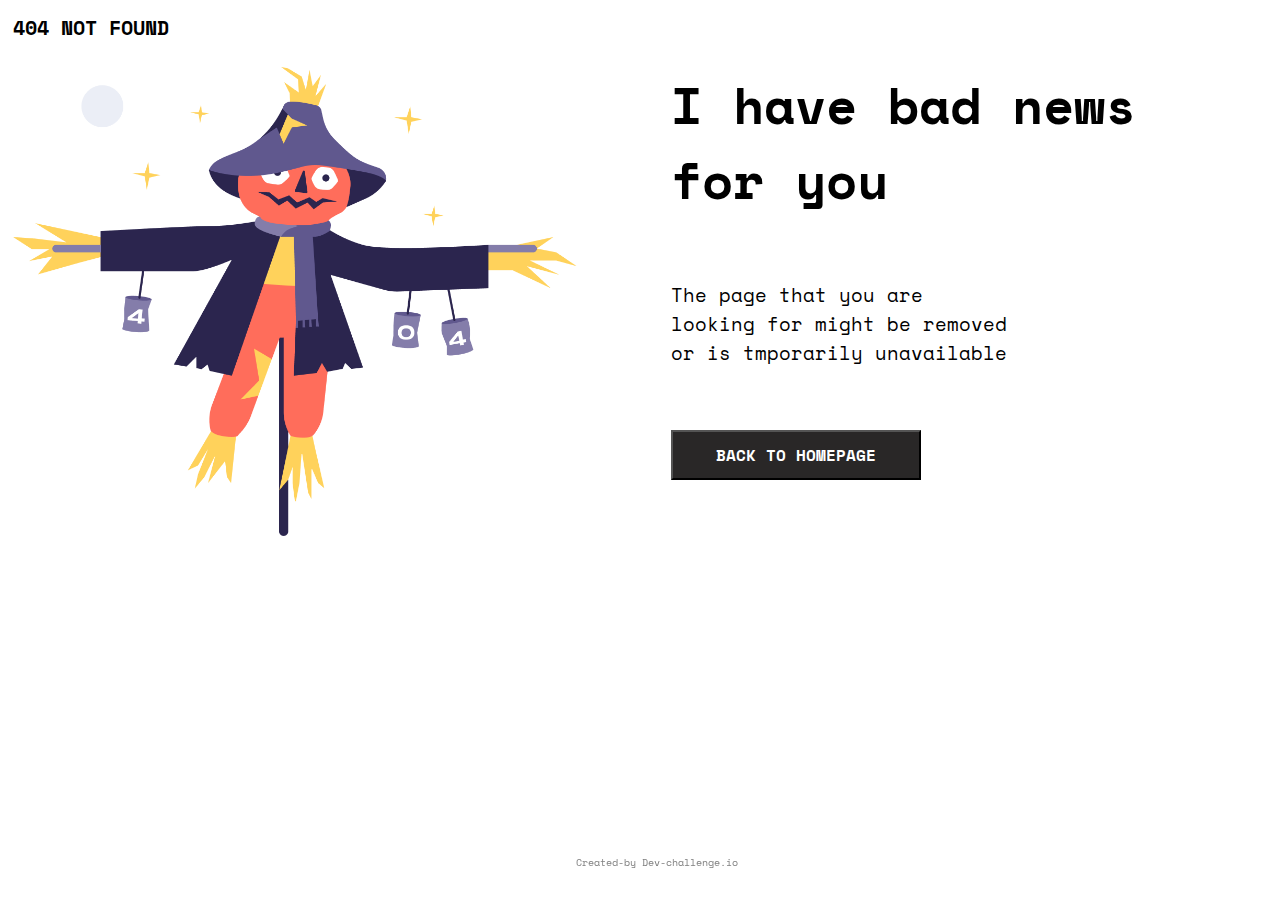
==== index-404.html @ 1ccb79a0 "first commit" ====
<!DOCTYPE html>
<html lang="en">

<head>
    <meta charset="UTF-8">
    <meta http-equiv="X-UA-Compatible" content="IE=edge">
    <meta name="viewport" content="width=device-width, initial-scale=1.0">
    <title>Error 404</title>
    <link rel="stylesheet" href="style/index404.css">
    <link rel="preconnect" href="https://fonts.googleapis.com">
    <link rel="preconnect" href="https://fonts.gstatic.com" crossorigin>
    <link href="https://fonts.googleapis.com/css2?family=Dela+Gothic+One&family=Space+Mono:wght@400;700&display=swap" rel="stylesheet">
</head>

<body>
    <header>
        <div class="header-container">
            <p>404 NOT FOUND</p>
        </div>
    </header>

    <div class="main-container">
        <div class="img-container"><img src="/images/5_6158835299754444104.png"></div>
        <div class="content-container">
            <div class="text-heading">
                <p>I have bad news for you</p>
            </div>
            <div>
                <p class="text">The page that you are looking for might be removed or is tmporarily unavailable</p>
            </div>
            <div class="text-button"><button>BACK TO HOMEPAGE</button></div>
        </div>
    </div>

    <footer>
        <div class="footer-div">
            <P>Created-by Dev-challenge.io</P>
        </div>
    </footer>
</body>

</html>
---- style/index404.css ----
* {
            margin: 0%;
            padding: 0%;
            font-family: 'Space Mono';
        }
        
        .header-container {
            display: flex;
            justify-content: flex-start;
            padding: 1%;
        }
        
        .header-container P {
            font-size: 20px;
            font-family: 'Space Mono';
            font-weight: 700;
        }
        
        .main-container {
            display: flex;
            flex-direction: row;
            justify-content: center;
            margin: 1%;
        }
        
        .img-container {
            width: 100%;
            height: 100%;
        }
        
        .img-container img {
            display: flex;
            align-items: center;
            width: 90%;
            height: 90%;
            padding: 0% 10% 5% 0%;
            position: relative;
        }
        
        .content-container {
            display: flex;
            flex-direction: column;
            align-items: flex-start;
            font-family: 'Space Mono';
            position: relative;
            width: 100%;
            height: 100%;
        }
        
        .text-heading,
        .text,
        .text-button {
            padding: 0% 5% 10% 0%;
            margin: 0% 5%;
            word-wrap: normal;
            position: relative;
        }
        
        .text-heading p {
            font-size: 4vw;
            font-weight: 700;
        }
        
        .text {
            padding-right: 35%;
            font-size: larger;
        }
        
        .text p {
            color: grey;
            font-weight: 500;
            word-spacing: 3%;
        }
        
        .text-button button {
            font-size: 16px;
            font-weight: 700;
            color: white;
            background-color: rgb(41, 39, 39);
            width: 250px;
            height: 50px;
            cursor: pointer;
        }
        
        .footer-div {
            font-size: x-small;
            color: gray;
            display: flex;
            position: fixed;
            top: 95%;
            left: 45%;
        }
        
        @media only screen and (max-width:700px) {
            .main-container {
                flex-direction: column;
                align-items: flex-start;
                justify-items: baseline;
            }
            .text-heading p {
                font-size: 64px;
                font-weight: 700;
            }
        }
        
        @media only screen and (max-width:500px) {
            * {
                padding: 0%;
                margin: 0%;
            }
            .main-container {
                flex-direction: column;
                align-items: flex-start;
                justify-content: space-between;
            }
            .text-heading p {
                font-size: 12vw;
                font-weight: 700;
            }
            .text-heading,
            .text,
            .text-button {
                padding: 0% 0% 0% 0%;
                margin: 0% 0% 10% 0%;
                word-wrap: normal;
                position: relative;
            }
            .img-container img {
                display: flex;
                align-items: center;
                width: 100%;
                height: 100%;
                padding: 0% 10% 5% 0%;
                position: relative;
            }
        }
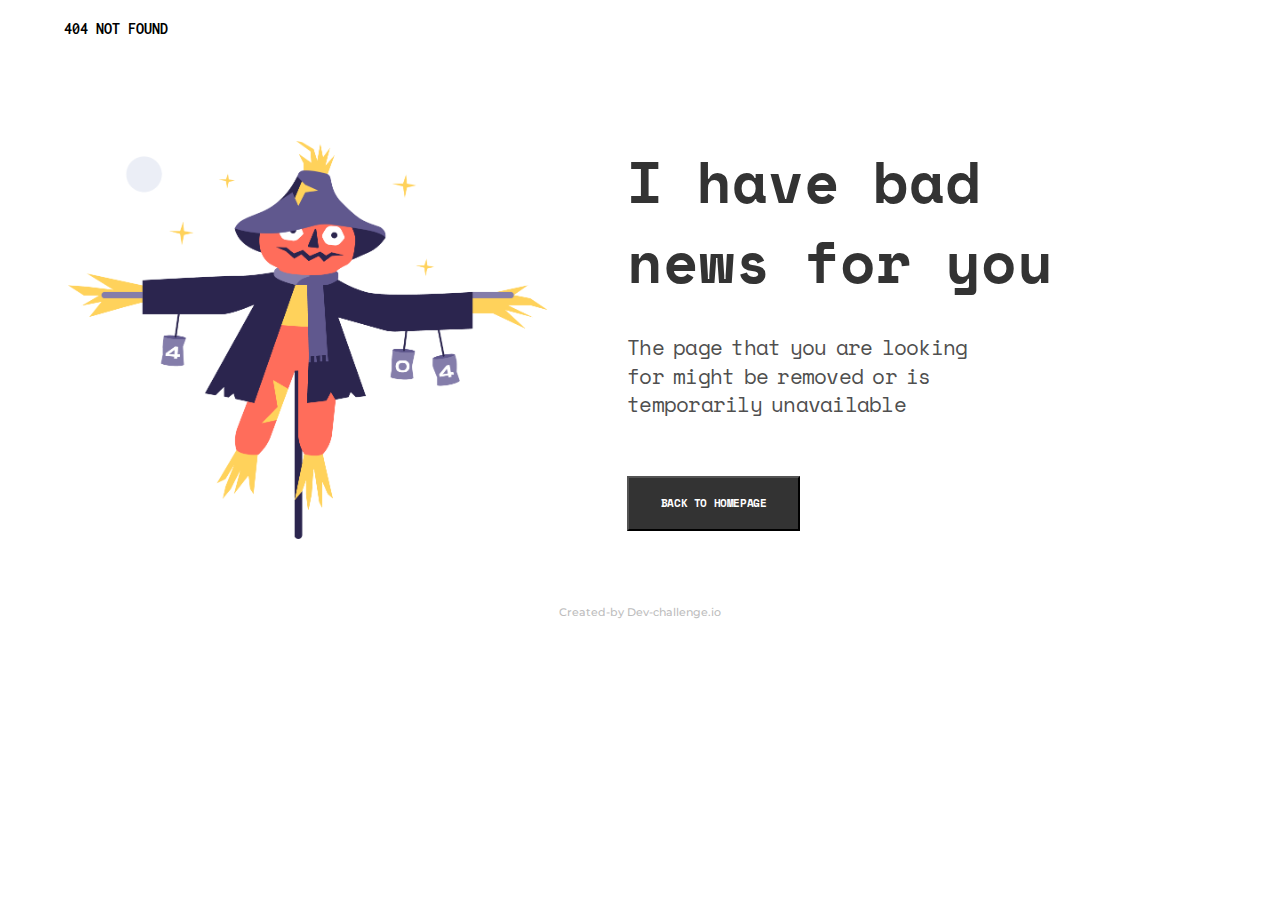
==== commit 5036921a: "fifth update" ====
--- a/index-404.html
+++ b/index-404.html
@@ -10,32 +10,31 @@
     <link rel="preconnect" href="https://fonts.googleapis.com">
     <link rel="preconnect" href="https://fonts.gstatic.com" crossorigin>
     <link href="https://fonts.googleapis.com/css2?family=Dela+Gothic+One&family=Space+Mono:wght@400;700&display=swap" rel="stylesheet">
+    <link href="https://fonts.googleapis.com/css2?family=Montserrat:wght@100&display=swap" rel="stylesheet">
+    <link href="https://fonts.googleapis.com/css2?family=Inconsolata:wght@900&display=swap" rel="stylesheet">
 </head>
 
 <body>
     <header>
-        <div class="header-container">
-            <p>404 NOT FOUND</p>
-        </div>
+        404 NOT FOUND
     </header>
 
     <div class="main-container">
-        <div class="img-container"><img src="/images/5_6158835299754444104.png"></div>
+
+        <div class="scarecrow">
+            <img src="/images/5_6158835299754444104.png">
+        </div>
+
+
         <div class="content-container">
-            <div class="text-heading">
-                <p>I have bad news for you</p>
-            </div>
-            <div>
-                <p class="text">The page that you are looking for might be removed or is tmporarily unavailable</p>
-            </div>
-            <div class="text-button"><button>BACK TO HOMEPAGE</button></div>
+            <p>I have bad news for you</p>
+            <p class="text">The page that you are looking <br> for might be removed or is<br>temporarily unavailable</p>
+            <button>BACK TO HOMEPAGE</button>
         </div>
     </div>
 
     <footer>
-        <div class="footer-div">
-            <P>Created-by Dev-challenge.io</P>
-        </div>
+        <P>Created-by Dev-challenge.io</P>
     </footer>
 </body>
 
--- a/style/index404.css
+++ b/style/index404.css
@@ -1,136 +1,282 @@
         * {
             margin: 0%;
             padding: 0%;
-            font-family: 'Space Mono';
-        }
-        
-        .header-container {
-            display: flex;
-            justify-content: flex-start;
-            padding: 1%;
-        }
-        
-        .header-container P {
-            font-size: 20px;
-            font-family: 'Space Mono';
+        }
+        
+        body {
+            position: relative;
+            background: #FFFFFF;
+        }
+        
+        header {
+            position: absolute;
+            width: 9vw;
+            height: 2vw;
+            left: 5vw;
+            top: 1.25vw;
+            font-family: 'Inconsolata';
+            font-style: normal;
             font-weight: 700;
+            font-size: 1.25vw;
+            line-height: 2vw;
         }
         
         .main-container {
             display: flex;
             flex-direction: row;
-            justify-content: center;
-            margin: 1%;
-        }
-        
-        .img-container {
-            width: 100%;
-            height: 100%;
-        }
-        
-        .img-container img {
-            display: flex;
-            align-items: center;
-            width: 90%;
-            height: 90%;
-            padding: 0% 10% 5% 0%;
             position: relative;
+            top: 15vw;
+        }
+        
+        .scarecrow {
+            position: relative;
+            left: 5.35%;
+            right: 57.21%;
+            top: 24.54%;
+            bottom: 34.03%;
+            width: 20vw;
+            height: 20vw;
+        }
+        
+        img {
+            position: absolute;
+            width: 37.5vw;
+            height: 31.1vw;
+            top: -4vw;
         }
         
         .content-container {
             display: flex;
             flex-direction: column;
-            align-items: flex-start;
+        }
+        
+        .content-container p {
+            position: absolute;
+            width: 40.7vw;
+            height: -5.375vw;
+            height: 13.2vw;
+            top: -4vw;
+            left: 49vw;
             font-family: 'Space Mono';
-            position: relative;
-            width: 100%;
-            height: 100%;
-        }
-        
-        .text-heading,
-        .text,
-        .text-button {
-            padding: 0% 5% 10% 0%;
-            margin: 0% 5%;
-            word-wrap: normal;
-            position: relative;
-        }
-        
-        .text-heading p {
-            font-size: 4vw;
+            font-style: normal;
+            font-weight: 1000;
+            font-size: 4.5vw;
+            word-spacing: -3px;
+            line-height: 6.25vw;
+            color: #333333;
+        }
+        
+        p.text {
+            position: absolute;
+            top: 11vw;
+            font-family: 'Space Mono';
+            font-style: normal;
+            font-weight: 400;
+            font-size: 1.67vw;
+            line-height: 2.25vw;
+            letter-spacing: -0.035em;
+            color: #4F4F4F;
+            margin-top: 2.25vw 0px 4vw 7.48vw;
+            width: 27.5vw;
+            height: 7.5vw;
+        }
+        
+        button {
+            position: absolute;
+            width: 13.5vw;
+            height: 4.25vw;
+            left: 49vw;
+            top: 22.2vw;
+            background: #333333;
+            color: #FFFFFF;
+            font-family: 'Space Mono';
+            font-style: normal;
             font-weight: 700;
-        }
-        
-        .text {
-            padding-right: 35%;
-            font-size: larger;
-        }
-        
-        .text p {
-            color: grey;
+            font-size: 0.875vw;
+            line-height: 1.3125vw;
+            letter-spacing: -0.035em;
+        }
+        
+        footer {
+            position: absolute;
+            right: 40vw;
+            top: 605px;
+        }
+        
+        footer p {
+            width: 19.94vw;
+            height: 1.2vw;
+            font-family: 'Montserrat';
+            font-style: normal;
             font-weight: 500;
-            word-spacing: 3%;
-        }
-        
-        .text-button button {
-            font-size: 16px;
-            font-weight: 700;
-            color: white;
-            background-color: rgb(41, 39, 39);
-            width: 250px;
-            height: 50px;
-            cursor: pointer;
-        }
-        
-        .footer-div {
-            font-size: x-small;
-            color: gray;
-            display: flex;
-            position: fixed;
-            top: 95%;
-            left: 45%;
+            font-size: 0.89vw;
+            line-height: 1.1vw;
+            text-align: center;
+            color: #BDBDBD;
         }
         
         @media only screen and (max-width:700px) {
             .main-container {
+                display: flex;
                 flex-direction: column;
-                align-items: flex-start;
-                justify-items: baseline;
-            }
-            .text-heading p {
-                font-size: 64px;
+                position: relative;
+                top: 15vw;
+            }
+            header {
+                position: absolute;
+                width: 35.5vw;
+                height: 6.6vw;
+                font-family: 'Inconsolata';
+                font-style: normal;
                 font-weight: 700;
-            }
-        }
-        
-        @media only screen and (max-width:500px) {
-            * {
-                padding: 0%;
-                margin: 0%;
-            }
+                font-size: 6.45vw;
+                line-height: 25px;
+                letter-spacing: -0.08em;
+                left: 24px;
+                top: 20px;
+            }
+            img {
+                position: absolute;
+                width: 76.5vw;
+                height: 63.7vw;
+                left: 11.73%;
+                right: 11.78%;
+                top: 11.49%;
+                bottom: 63.44%;
+            }
+            .content-container p {
+                position: absolute;
+                width: 93.5vw;
+                height: -5.375vw;
+                height: 37.9vw;
+                top: 75vw;
+                left: 7vw;
+                font-family: 'Space Mono';
+                font-style: normal;
+                font-weight: 1000;
+                font-size: 12.8vw;
+                word-spacing: 1vw;
+                color: #333333;
+                line-height: 16vw;
+                letter-spacing: -0.035em;
+            }
+            p.text {
+                position: absolute;
+                width: 93.18vw;
+                height: 25.06vw;
+                left: 6.44vw;
+                top: 120.4vw;
+                font-size: 4.9vw;
+                line-height: 8vw;
+                overflow-wrap: break-word;
+                word-spacing: 1px;
+            }
+            button {
+                width: 57.6vw;
+                height: 18.14vw;
+                left: 7vw;
+                top: 156.2vw;
+                font-size: 3.8vw;
+                line-height: 21px;
+                letter-spacing: -0.035em;
+            }
+            footer {
+                position: absolute;
+                bottom: 7vw;
+                top: 274vw;
+                width: 83.5vw;
+                height: 4.95vw;
+                left: 6.73%;
+                top: 1327.49%;
+            }
+            footer p {
+                width: 76.94vw;
+                font-weight: 500;
+                font-size: 4.1vw;
+                line-height: 0.vw;
+                letter-spacing: 0.2vw;
+            }
+        }
+        
+        @media only screen and (max-width:400px) {
             .main-container {
+                display: flex;
                 flex-direction: column;
-                align-items: flex-start;
-                justify-content: space-between;
-            }
-            .text-heading p {
-                font-size: 12vw;
+                position: relative;
+                top: 15vw;
+            }
+            header {
+                position: absolute;
+                width: 35.5vw;
+                height: 6.6vw;
+                font-family: 'Inconsolata';
+                font-style: normal;
                 font-weight: 700;
-            }
-            .text-heading,
-            .text,
-            .text-button {
-                padding: 0% 0% 0% 0%;
-                margin: 0% 0% 10% 0%;
-                word-wrap: normal;
-                position: relative;
-            }
-            .img-container img {
-                display: flex;
-                align-items: center;
-                width: 100%;
-                height: 100%;
-                padding: 0% 10% 5% 0%;
-                position: relative;
+                font-size: 6.45vw;
+                line-height: 25px;
+                letter-spacing: -0.08em;
+                left: 24px;
+                top: 20px;
+            }
+            img {
+                position: absolute;
+                width: 76.5vw;
+                height: 63.7vw;
+                left: 11.73%;
+                right: 11.78%;
+                top: 11.49%;
+                bottom: 63.44%;
+            }
+            .content-container p {
+                position: absolute;
+                width: 93.5vw;
+                height: -5.375vw;
+                height: 37.9vw;
+                top: 75vw;
+                left: 7vw;
+                font-family: 'Space Mono';
+                font-style: normal;
+                font-weight: 1000;
+                font-size: 12.8vw;
+                word-spacing: 1vw;
+                color: #333333;
+                line-height: 16vw;
+                letter-spacing: -0.035em;
+            }
+            p.text {
+                position: absolute;
+                width: 93.18vw;
+                height: 25.06vw;
+                left: 6.44vw;
+                top: 120.4vw;
+                font-size: 4.9vw;
+                line-height: 8vw;
+                overflow-wrap: break-word;
+                word-spacing: 1px;
+            }
+            button {
+                width: 57.6vw;
+                height: 18.14vw;
+                left: 7vw;
+                top: 156.2vw;
+                font-size: 3.8vw;
+                line-height: 21px;
+                letter-spacing: -0.035em;
+            }
+            footer {
+                position: absolute;
+                bottom: 7vw;
+                top: 274vw;
+                width: 83.5vw;
+                height: 4.95vw;
+                left: 6.73%;
+                top: 1327.49%;
+            }
+            footer p {
+                width: 76.94vw;
+                font-weight: 500;
+                font-size: 4.1vw;
+                line-height: 0.vw;
+                letter-spacing: 0.2vw;
             }
         }